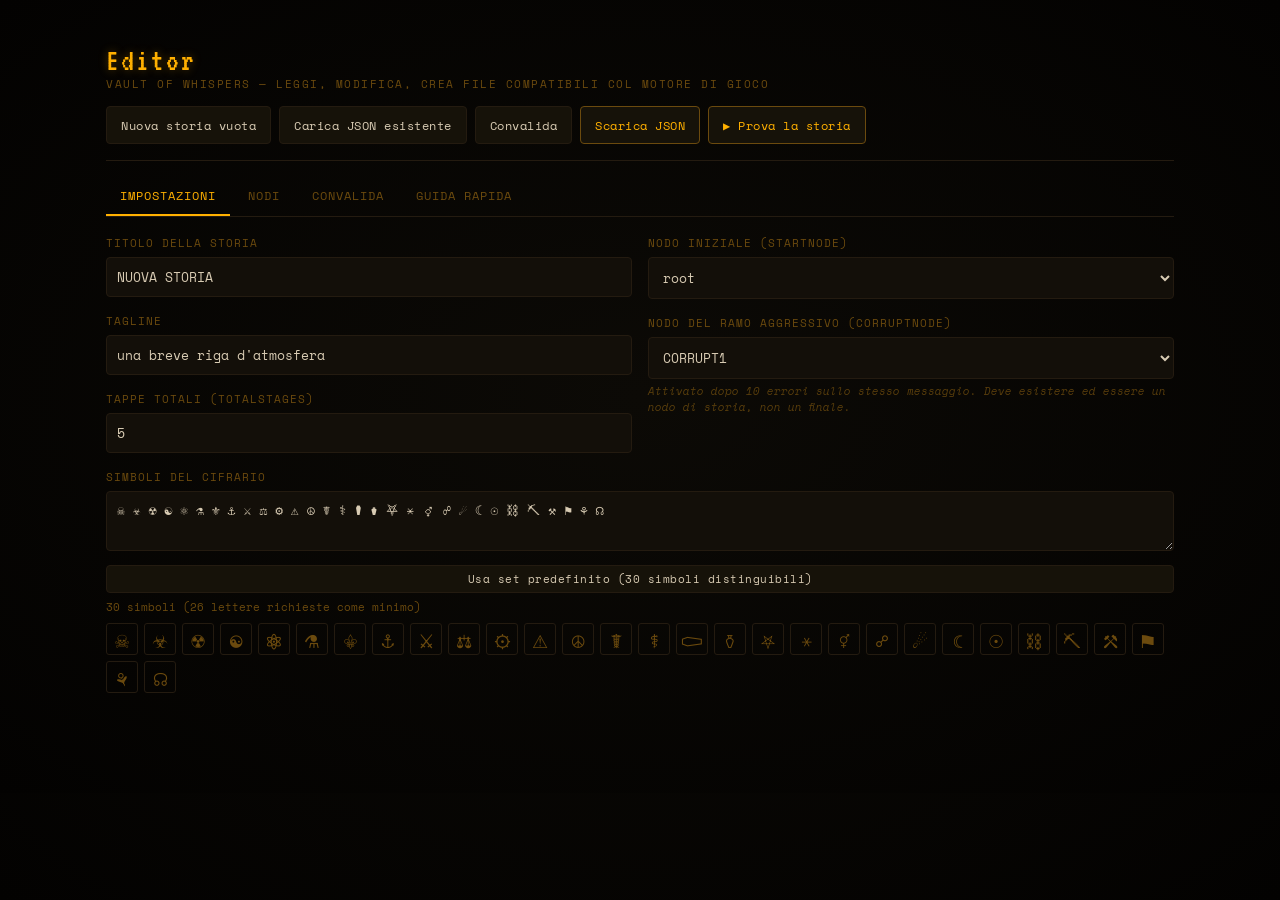
==== editor.html @ 22fe243e "Add files via upload" ====
<!DOCTYPE html>
<html lang="it">
<head>
<meta charset="UTF-8">
<meta name="viewport" content="width=device-width, initial-scale=1.0, viewport-fit=cover">
<title>Vault of Whispers - Editor</title>
<link rel="preconnect" href="https://fonts.googleapis.com">
<link href="https://fonts.googleapis.com/css2?family=VT323&family=Space+Mono:wght@400;700&family=Noto+Sans+Symbols&display=swap" rel="stylesheet">
<link rel="stylesheet" href="css/style.css">
<link rel="stylesheet" href="css/editor.css">
</head>
<body class="editor-body">

<div class="editor-shell">

  <header class="editor-header">
    <div class="editor-title">Editor</div>
    <div class="editor-subtitle">Vault of Whispers — leggi, modifica, crea file compatibili col motore di gioco</div>
    <div class="editor-toolbar">
      <button id="btnNewStory" class="ed-btn">Nuova storia vuota</button>
      <button id="btnLoadStory" class="ed-btn">Carica JSON esistente</button>
      <input type="file" id="fileInput" accept=".json,application/json" style="display:none">
      <button id="btnValidate" class="ed-btn">Convalida</button>
      <button id="btnExport" class="ed-btn ed-btn-accent">Scarica JSON</button>
      <button id="btnPreview" class="ed-btn ed-btn-accent">▶ Prova la storia</button>
    </div>
  </header>

  <nav class="editor-tabs">
    <button class="ed-tab active" data-tab="settings">Impostazioni</button>
    <button class="ed-tab" data-tab="nodes">Nodi</button>
    <button class="ed-tab" data-tab="validation">Convalida</button>
    <button class="ed-tab" data-tab="guide">Guida rapida</button>
  </nav>

  <section id="tab-settings" class="editor-panel">
    <div class="ed-settings-grid">
      <div>
        <div class="ed-field">
          <label class="ed-label">Titolo della storia</label>
          <input type="text" id="fTitle" class="ed-input" placeholder="es. L'INQUILINO">
        </div>
        <div class="ed-field">
          <label class="ed-label">Tagline</label>
          <input type="text" id="fTagline" class="ed-input" placeholder="riga d'atmosfera sotto il titolo">
        </div>
        <div class="ed-row">
          <div class="ed-field">
            <label class="ed-label">Tappe totali (totalStages)</label>
            <input type="number" id="fStages" class="ed-input" min="1" value="5">
          </div>
        </div>
      </div>
      <div>
        <div class="ed-field">
          <label class="ed-label">Nodo iniziale (startNode)</label>
          <select id="fStartNode" class="ed-select"></select>
        </div>
        <div class="ed-field">
          <label class="ed-label">Nodo del ramo aggressivo (corruptNode)</label>
          <select id="fCorruptNode" class="ed-select"></select>
          <div class="ed-hint">Attivato dopo 10 errori sullo stesso messaggio. Deve esistere ed essere un nodo di storia, non un finale.</div>
        </div>
      </div>
    </div>

    <div class="ed-field">
      <label class="ed-label">Simboli del cifrario</label>
      <textarea id="fSymbols" class="ed-textarea" rows="2" placeholder="incolla o scrivi i simboli separati da spazio o virgola"></textarea>
      <div class="ed-row" style="margin-top:8px;">
        <button id="btnDefaultSymbols" class="ed-btn ed-btn-small">Usa set predefinito (30 simboli distinguibili)</button>
      </div>
      <div class="symbols-count" id="symbolsCount"></div>
      <div class="symbols-preview" id="symbolsPreview"></div>
    </div>
  </section>

  <section id="tab-nodes" class="editor-panel" style="display:none">
    <div class="nodes-layout">
      <div class="node-list" id="nodeList"></div>
      <div class="node-editor" id="nodeEditor">
        <div class="node-editor-empty">Seleziona un nodo dalla lista, oppure creane uno nuovo.</div>
      </div>
    </div>
  </section>

  <section id="tab-validation" class="editor-panel" style="display:none">
    <ul class="validation-list" id="validationOutput"></ul>
  </section>

  <section id="tab-guide" class="editor-panel guide-text" style="display:none">
    <h3>Struttura di un nodo di storia</h3>
    <p>Un nodo di storia ha <code>variants</code> (3 frasi equivalenti, in MAIUSCOLO, che il motore sceglie a caso) e <code>choices</code> (3 risposte, ognuna con un'etichetta, il nodo successivo e un valore <code>delta</code> che sposta la "stabilità" verso il calmo o l'ostile).</p>
    <h3>Struttura di un nodo finale</h3>
    <p>Un nodo finale ha <code>title</code> e <code>text</code>, mostrati in chiaro (mai cifrati) quando la partita finisce lì.</p>
    <h3>Il cifrario</h3>
    <p>Il motore cifra le 26 lettere A-Z (le lettere accentate passano in chiaro). Serve almeno un simbolo per lettera: usa il pulsante "set predefinito" se non hai preferenze particolari.</p>
    <h3>Il ramo aggressivo</h3>
    <p>Se il giocatore sbaglia 10 volte lo stesso messaggio, viene reindirizzato al nodo <code>corruptNode</code>, di solito con toni più ostili, che porta a 2-3 finali esclusivi di quel ramo.</p>
    <h3>Convalida</h3>
    <p>Usa il pulsante "Convalida" per controllare riferimenti rotti, nodi irraggiungibili e altri problemi comuni prima di esportare.</p>
    <p>Per una guida completa con esempi, vedi il file <code>GUIDA-CREAZIONE-STORIE.md</code> incluso nel progetto.</p>
  </section>

</div>

<div class="preview-modal" id="previewModal" style="display:none">
  <div class="preview-box">
    <div class="preview-topbar">
      <div id="previewNodeLabel">nodo corrente: —</div>
      <button id="btnClosePreview" class="ed-btn">Chiudi anteprima</button>
    </div>

    <div class="terminal" id="pvTerminal">
      <div class="vignette"></div>
      <div class="flash-overlay" id="pvFlashOverlay"></div>

      <div class="stats-corner">
        <div class="stat-line" id="pvMistakeCounter">TOTALI: 0/50</div>
        <div class="stat-line" id="pvMessageMistakeCounter">MESSAGGIO: 0/10</div>
      </div>

      <div class="status-row">
        <span class="status-label" id="pvStatusLabel">ANTEPRIMA</span>
        <div class="stability-track"><div class="stability-fill" id="pvStabilityFill"></div></div>
        <span class="session-id">ANTEPRIMA</span>
      </div>

      <div class="progress-trail" id="pvProgressTrail"></div>

      <div class="message-box">
        <div class="message-text" id="pvMessageText"></div>
      </div>

      <div id="pvDecodeArea"></div>
      <div id="pvChoiceArea"></div>

      <div class="hint" id="pvHint">Anteprima dal vivo: gioca la storia.</div>
    </div>
  </div>
</div>

<script src="js/editor.js"></script>
</body>
</html>
---- css/style.css ----
:root{
  --bg: #060504;
  --amber: #ffb000;
  --amber-dim: #6b4a0e;
  --amber-glow: rgba(255,176,0,0.35);
  --bone: #d8cbb3;
  --danger: #ff2b12;
  --panel: #100d08;
  --line: #241b10;
  --tier1: #7a6a18;
  --tier2: #8a4a12;
  --tier3: #6b1414;
}

*{ box-sizing:border-box; -webkit-tap-highlight-color:transparent; }

html,body{
  height:100%;
  margin:0;
  background:var(--bg);
  font-family:'Space Mono', monospace;
  color:var(--bone);
  overflow-x:hidden;
}

body{
  display:flex;
  align-items:center;
  justify-content:center;
  min-height:100vh;
  padding:24px;
  padding-top:calc(24px + env(safe-area-inset-top));
  padding-bottom:calc(24px + env(safe-area-inset-bottom));
  padding-left:calc(24px + env(safe-area-inset-left));
  padding-right:calc(24px + env(safe-area-inset-right));
  background:radial-gradient(ellipse at center, #0c0a06 0%, #030201 100%);
  touch-action:manipulation;
}

button{ -webkit-tap-highlight-color:transparent; touch-action:manipulation; }

/* intro modal */
.intro-modal{
  position:fixed; inset:0;
  background:rgba(3,2,1,0.97);
  z-index:100;
  display:flex;
  align-items:center;
  justify-content:center;
  padding:20px;
  padding-top:calc(20px + env(safe-area-inset-top));
  padding-bottom:calc(20px + env(safe-area-inset-bottom));
}
.intro-box{
  max-width:540px;
  width:100%;
  max-height:90vh;
  display:flex;
  flex-direction:column;
  overflow:hidden;
  background:var(--panel);
  border:1px solid var(--line);
  border-radius:6px;
  padding:26px 24px;
  box-shadow:0 0 70px rgba(255,60,20,0.08);
}
.intro-fixed-top{ flex:0 0 auto; }
.intro-fixed-bottom{ flex:0 0 auto; padding-top:14px; }

.no-scrollbar{
  scrollbar-width:none;
  -ms-overflow-style:none;
}
.no-scrollbar::-webkit-scrollbar{ display:none; }

.intro-scroll{
  flex:1 1 auto;
  min-height:70px;
  overflow-y:auto;
  margin:6px 0;
  padding:10px 0;
  -webkit-mask-image:linear-gradient(to bottom, transparent 0, black 18px, black calc(100% - 18px), transparent 100%);
  mask-image:linear-gradient(to bottom, transparent 0, black 18px, black calc(100% - 18px), transparent 100%);
}

.intro-btn-row{
  display:flex;
  gap:10px;
}
.intro-btn-row .intro-start-btn{ flex:2; }
.intro-btn-row .intro-cancel-btn{ flex:1; }
.intro-title{
  font-family:'VT323', monospace;
  font-size:clamp(22px, 6vw, 27px);
  letter-spacing:3px;
  text-transform:uppercase;
  color:var(--amber);
  text-shadow:0 0 10px var(--amber-glow);
  margin-bottom:4px;
}
.intro-story-name{
  font-size:11px;
  letter-spacing:2px;
  text-transform:uppercase;
  color:var(--amber-dim);
  margin-bottom:10px;
}

.intro-details{ margin-bottom:6px; }
.intro-details summary{
  list-style:none;
  cursor:pointer;
  font-size:11px;
  letter-spacing:1.5px;
  text-transform:uppercase;
  color:var(--amber-dim);
  padding:4px 0;
  user-select:none;
}
.intro-details summary::-webkit-details-marker{ display:none; }
.intro-details summary::before{
  content:'▸ ';
  display:inline-block;
  transition:transform 0.15s ease;
}
.intro-details[open] summary::before{ transform:rotate(90deg); }
.intro-details summary:hover{ color:var(--bone); }

.intro-text{
  font-family:'Space Mono', monospace;
  font-size:13px;
  line-height:1.8;
  color:var(--bone);
  margin-top:10px;
  margin-bottom:6px;
}
.intro-text p{ margin:0 0 12px; }
.intro-text strong{ color:var(--amber); }
.intro-text .warn{ color:var(--danger); }
.intro-error{ color:var(--danger); font-size:12px; line-height:1.7; margin-top:10px; }

.intro-credits{
  margin-top:14px;
  padding-top:10px;
  border-top:1px dashed var(--line);
  font-size:9.5px;
  line-height:1.7;
  letter-spacing:0.5px;
  color:var(--amber-dim);
  opacity:0.7;
  text-align:center;
}

.story-menu{
  display:flex;
  flex-direction:column;
  gap:8px;
  margin-bottom:16px;
}
.story-menu-btn{
  text-align:left;
  background:#161209;
  border:1px solid var(--line);
  color:var(--bone);
  font-family:'Space Mono', monospace;
  font-size:13px;
  padding:12px 14px;
  cursor:pointer;
  border-radius:4px;
  transition:all 0.15s ease;
  min-height:46px;
  user-select:none;
}
.story-menu-btn .story-menu-title{
  display:block;
  color:var(--amber);
  font-weight:700;
  letter-spacing:0.5px;
}
.story-menu-btn .story-menu-tagline{
  display:block;
  color:var(--amber-dim);
  font-size:11px;
  font-style:italic;
  margin-top:3px;
}
.story-menu-btn:hover:not(:disabled){
  border-color:var(--amber);
  background:#1c1710;
}
.story-menu-btn:disabled{ opacity:0.4; cursor:default; }
.story-menu-btn.selected{ border-color:var(--danger); }
.story-menu-btn.story-menu-random .story-menu-title{ color:var(--bone); }
.story-menu-btn.story-menu-random{ border-style:dashed; }
.story-menu-btn.story-menu-load{ border-style:dashed; }

.ending-menu-label{
  position:relative;
  z-index:10;
  font-size:11px;
  letter-spacing:2px;
  text-transform:uppercase;
  color:var(--amber-dim);
  margin-bottom:10px;
}

.ending-fixed-top{ position:relative; z-index:10; }

.ending-scroll{
  position:relative;
  z-index:10;
  max-height:280px;
  overflow-y:auto;
  margin:4px 0;
  padding:8px 0;
  -webkit-mask-image:linear-gradient(to bottom, transparent 0, black 18px, black calc(100% - 18px), transparent 100%);
  mask-image:linear-gradient(to bottom, transparent 0, black 18px, black calc(100% - 18px), transparent 100%);
}
.intro-start-btn{
  background:transparent;
  border:1px solid var(--amber-dim);
  color:var(--amber);
  font-family:'Space Mono', monospace;
  font-size:13px;
  letter-spacing:3px;
  text-transform:uppercase;
  padding:14px 22px;
  cursor:pointer;
  border-radius:3px;
  width:100%;
  min-height:48px;
}
.intro-start-btn:disabled{ opacity:0.4; cursor:default; }
.intro-start-btn:not(:disabled):hover{ border-color:var(--danger); color:var(--danger); box-shadow:0 0 12px rgba(255,40,20,0.3); }

.intro-cancel-btn{
  background:transparent;
  border:1px solid var(--line);
  color:var(--amber-dim);
  font-family:'Space Mono', monospace;
  font-size:13px;
  letter-spacing:2px;
  text-transform:uppercase;
  padding:14px 12px;
  cursor:pointer;
  border-radius:3px;
  width:100%;
  min-height:48px;
}
.intro-cancel-btn:disabled{ opacity:0.3; cursor:default; }
.intro-cancel-btn:not(:disabled):hover{ border-color:var(--amber-dim); color:var(--bone); }

.crt-wrap{
  position:relative;
  width:100%;
  max-width:820px;
}

.terminal{
  position:relative;
  background:var(--panel);
  border:1px solid var(--line);
  border-radius:6px;
  padding:28px 30px 32px;
  box-shadow:
    0 0 0 1px rgba(255,176,0,0.04),
    0 0 70px rgba(255,60,20,0.05),
    inset 0 0 140px rgba(0,0,0,0.75);
  overflow:hidden;
  transition:border-color 0.5s ease;
}

.terminal::before{
  content:"";
  position:absolute; inset:0;
  pointer-events:none;
  background:repeating-linear-gradient(
    to bottom,
    rgba(255,255,255,0.025) 0px,
    rgba(255,255,255,0.025) 1px,
    transparent 2px,
    transparent 3px
  );
  mix-blend-mode:overlay;
  animation:flicker 6s infinite;
  z-index:5;
}

.terminal::after{
  content:"";
  position:absolute; inset:-10%;
  pointer-events:none;
  background-image:url("data:image/svg+xml;utf8,<svg xmlns='http://www.w3.org/2000/svg'><filter id='n'><feTurbulence type='fractalNoise' baseFrequency='0.85' numOctaves='2' stitchTiles='stitch'/></filter><rect width='100%25' height='100%25' filter='url(%23n)'/></svg>");
  opacity:0.045;
  mix-blend-mode:overlay;
  animation:grain 0.4s steps(2) infinite;
  z-index:6;
}

@keyframes grain{
  0%{ transform:translate(0,0); }
  50%{ transform:translate(-1.5%,1%); }
  100%{ transform:translate(1%,-1.5%); }
}

.vignette{
  position:absolute; inset:0;
  pointer-events:none;
  background:radial-gradient(ellipse at center, transparent 35%, rgba(0,0,0,0.55) 100%);
  animation:breathe 7s ease-in-out infinite;
  z-index:4;
}
@keyframes breathe{
  0%,100%{ opacity:0.7; }
  50%{ opacity:1; }
}

.flash-overlay{
  position:absolute; inset:0;
  pointer-events:none;
  background:rgba(255,20,10,0);
  z-index:9;
}
.flash-overlay.hit{ animation:flashHit 0.28s ease-out; }
@keyframes flashHit{
  0%{ background:rgba(255,20,10,0.28); }
  100%{ background:rgba(255,20,10,0); }
}

@keyframes flicker{
  0%,97%,100%{ opacity:1; }
  98%{ opacity:0.8; }
  99%{ opacity:0.92; }
}

.terminal.unstable{ animation:jitter 2.2s infinite; }
.terminal.critical{ animation:jitter-hard 0.8s infinite; }
.terminal.critical .vignette{
  background:radial-gradient(ellipse at center, transparent 25%, rgba(60,0,0,0.6) 100%);
  animation:breathe-hard 2.4s ease-in-out infinite;
}
@keyframes breathe-hard{
  0%,100%{ opacity:0.75; }
  50%{ opacity:1; }
}

@keyframes jitter{
  0%,100%{ transform:translate(0,0); }
  50%{ transform:translate(0.6px,-0.6px); }
}
@keyframes jitter-hard{
  0%,100%{ transform:translate(0,0) skewX(0deg); }
  20%{ transform:translate(-1.2px,0.6px) skewX(0.25deg); }
  40%{ transform:translate(1.2px,-0.6px) skewX(-0.25deg); }
  60%{ transform:translate(-0.6px,0.6px); }
  80%{ transform:translate(0.6px,-1.2px); }
}

.terminal.aggressive{ animation:jitter-hard 0.6s infinite; border-color:#4a0e0e; }
.terminal.aggressive .message-text{
  color:#ff3010;
  text-shadow:0 0 14px rgba(255,30,10,0.55);
}
.terminal.aggressive .vignette{
  background:radial-gradient(ellipse at center, transparent 20%, rgba(70,0,0,0.7) 100%);
  animation:breathe-hard 1.6s ease-in-out infinite;
}
.terminal.aggressive .cursor-blink{ color:#ff3010; }

.terminal.tier1{ border-color:#5a4d15; }
.terminal.tier2{ border-color:#5a2f0d; }
.terminal.tier3{ border-color:#4a0e0e; }

.terminal.gameover .vignette{
  background:radial-gradient(ellipse at center, transparent 15%, rgba(30,0,0,0.9) 100%);
  animation:none;
  opacity:1;
}

.status-row{
  position:relative;
  z-index:10;
  display:flex;
  justify-content:space-between;
  align-items:center;
  font-size:11px;
  letter-spacing:2px;
  text-transform:uppercase;
  color:var(--amber-dim);
  margin-bottom:12px;
  gap:14px;
  flex-wrap:wrap;
  padding-right:120px;
}

.status-label{ white-space:nowrap; overflow:hidden; text-overflow:ellipsis; }

.stability-track{
  flex:1;
  min-width:60px;
  height:6px;
  background:#1a1409;
  border:1px solid var(--line);
  position:relative;
  overflow:hidden;
}
.stability-fill{
  height:100%;
  background:var(--amber);
  transition:width 0.6s ease, background 0.6s ease;
}
.stability-fill.mid{ background:#ff7a1f; }
.stability-fill.low{ background:var(--danger); }

.session-id{ color:var(--amber-dim); white-space:nowrap; }

.stats-corner{
  position:absolute;
  top:14px;
  right:16px;
  z-index:11;
  text-align:right;
  font-size:9.5px;
  letter-spacing:1px;
  text-transform:uppercase;
  line-height:1.8;
}
.stat-line{
  color:var(--amber-dim);
  transition:color 0.4s ease;
  white-space:nowrap;
}
.stat-line.tier1{ color:var(--tier1); text-shadow:0 0 6px rgba(122,106,24,0.5); animation:pulse-slow 2.2s infinite; }
.stat-line.tier2{ color:var(--tier2); text-shadow:0 0 8px rgba(138,74,18,0.55); animation:pulse-med 1.4s infinite; }
.stat-line.tier3{ color:var(--tier3); text-shadow:0 0 10px rgba(107,20,20,0.6); animation:pulse-fast 0.8s infinite; }
@keyframes pulse-slow{ 0%,100%{ opacity:1; } 50%{ opacity:0.55; } }
@keyframes pulse-med{ 0%,100%{ opacity:1; } 50%{ opacity:0.45; } }
@keyframes pulse-fast{ 0%,100%{ opacity:1; } 50%{ opacity:0.3; } }

.progress-trail{
  position:relative;
  z-index:10;
  font-size:10px;
  letter-spacing:2px;
  color:var(--amber-dim);
  margin-bottom:14px;
  text-transform:uppercase;
}

.message-box{
  position:relative;
  z-index:10;
  min-height:120px;
  display:flex;
  align-items:center;
  padding:10px 0 26px;
}

.message-text{
  font-family:'VT323', monospace;
  font-size:clamp(22px, 5.5vw, 34px);
  line-height:1.35;
  letter-spacing:1px;
  color:var(--amber);
  text-shadow:0 0 8px var(--amber-glow);
  word-spacing:4px;
}

.critical .message-text{ color:#ff5a30; text-shadow:0 0 12px rgba(255,40,10,0.5); }

.glyph{
  color:var(--amber-dim);
  text-shadow:none;
  transition:color 0.15s ease, text-shadow 0.15s ease;
  font-family:'Noto Sans Symbols', 'Space Mono', sans-serif;
  font-variant-emoji:text;
}
.glyph.symbol-highlight{
  color:var(--amber);
  text-shadow:0 0 10px var(--amber-glow);
  text-decoration:underline;
  text-decoration-color:var(--amber-dim);
  text-underline-offset:4px;
}
.letter-solved{ color:var(--amber); text-shadow:0 0 8px var(--amber-glow); }

span.scrambling{ color:var(--danger) !important; text-shadow:0 0 6px rgba(255,40,20,0.5); }

.message-text.rewriting{ animation:rewriteShake 0.12s infinite; }
@keyframes rewriteShake{
  0%,100%{ transform:translate(0,0); }
  50%{ transform:translate(1px,-1px); }
}

.cursor-blink{
  color:var(--amber);
  animation:blink 1s steps(1) infinite;
}
.critical .cursor-blink{ color:var(--danger); }
@keyframes blink{
  0%,49%{ opacity:1; }
  50%,100%{ opacity:0; }
}

.decode-panel{
  position:relative;
  z-index:10;
  border-top:1px dashed var(--line);
  padding-top:18px;
  text-align:center;
}

.decode-label{
  font-size:11px;
  letter-spacing:2px;
  text-transform:uppercase;
  color:var(--amber-dim);
  margin-bottom:10px;
}

.rewrite-notice{
  font-family:'VT323', monospace;
  font-size:18px;
  letter-spacing:2px;
  color:var(--danger);
  text-transform:uppercase;
  animation:rewriteFlicker 0.3s infinite;
  padding:6px 0 4px;
}
@keyframes rewriteFlicker{
  0%,100%{ opacity:1; transform:translateX(0); }
  50%{ opacity:0.5; transform:translateX(1px); }
}

.chip-row{
  display:flex;
  flex-wrap:wrap;
  justify-content:center;
  gap:10px;
  margin-bottom:16px;
}

.chip{
  font-family:'Noto Sans Symbols', 'Space Mono', sans-serif;
  font-size:20px;
  font-variant-emoji:text;
  background:transparent;
  border:1px solid var(--line);
  color:var(--amber-dim);
  width:44px;
  height:44px;
  display:flex;
  align-items:center;
  justify-content:center;
  cursor:pointer;
  border-radius:3px;
  transition:all 0.15s ease;
  user-select:none;
}
.chip:hover{ border-color:var(--amber-dim); color:var(--bone); }
.chip.active{
  border-color:var(--amber);
  color:var(--amber);
  box-shadow:0 0 10px var(--amber-glow);
}
.chip.wrong{ animation:shake 0.3s; border-color:var(--danger); }
@keyframes shake{
  0%,100%{ transform:translateX(0); }
  25%{ transform:translateX(-3px); }
  75%{ transform:translateX(3px); }
}

.letter-row{
  display:flex;
  flex-wrap:wrap;
  justify-content:center;
  gap:7px;
  padding-top:4px;
}
.letter-btn{
  font-family:'Space Mono', monospace;
  font-size:13px;
  font-weight:700;
  background:#1a1409;
  border:1px solid var(--line);
  color:var(--bone);
  width:38px;
  height:38px;
  cursor:pointer;
  border-radius:3px;
  user-select:none;
}
.letter-btn:hover{ background:#241b10; }
.letter-btn:disabled{ opacity:0.2; cursor:default; }

.choices{
  position:relative;
  z-index:10;
  display:flex;
  flex-direction:column;
  gap:10px;
  animation:fadein 0.9s ease;
}
@keyframes fadein{
  from{ opacity:0; transform:translateY(6px); }
  to{ opacity:1; transform:translateY(0); }
}

.choice-btn{
  text-align:left;
  background:#130f09;
  border:1px solid var(--line);
  color:var(--bone);
  font-family:'Space Mono', monospace;
  font-size:14px;
  padding:14px 16px;
  cursor:pointer;
  border-radius:4px;
  transition:all 0.15s ease;
  min-height:48px;
  user-select:none;
}
.choice-btn:hover{
  border-color:var(--danger);
  background:#1c1108;
  color:var(--bone);
}
.choice-btn .tag{ color:var(--amber-dim); margin-right:8px; }

.ending-title{
  position:relative;
  z-index:10;
  font-family:'VT323', monospace;
  font-size:22px;
  letter-spacing:3px;
  text-transform:uppercase;
  color:var(--danger);
  margin-bottom:10px;
  text-shadow:0 0 10px rgba(255,40,20,0.4);
}
.ending-title.gameover-title{
  color:var(--tier3);
  text-shadow:0 0 16px rgba(107,20,20,0.7);
}
.ending-text{
  position:relative;
  z-index:10;
  font-family:'Space Mono', monospace;
  font-size:14px;
  line-height:1.75;
  color:var(--bone);
  margin-bottom:16px;
}
.ending-stat{
  position:relative;
  z-index:10;
  font-size:12px;
  color:var(--amber-dim);
  margin-bottom:20px;
  letter-spacing:0.5px;
  font-style:italic;
}
.restart-btn{
  position:relative;
  z-index:10;
  background:transparent;
  border:1px solid var(--amber-dim);
  color:var(--amber);
  font-family:'Space Mono', monospace;
  font-size:12px;
  letter-spacing:2px;
  text-transform:uppercase;
  padding:12px 18px;
  cursor:pointer;
  border-radius:3px;
  min-height:46px;
}
.restart-btn:hover{ border-color:var(--danger); color:var(--danger); box-shadow:0 0 10px rgba(255,40,20,0.3); }

.hint{
  position:relative;
  z-index:10;
  font-size:11px;
  color:var(--amber-dim);
  margin-top:16px;
  letter-spacing:0.5px;
  font-style:italic;
  text-align:center;
}

@media (max-width:600px){
  .terminal{ padding:20px 16px 24px; }
  .status-row{ padding-right:0; }
  .stats-corner{ position:relative; top:auto; right:auto; text-align:left; margin-bottom:10px; }

  .intro-box{ padding:20px 16px; max-height:94vh; }
  .intro-scroll{ min-height:180px; }
  .story-menu-btn{ padding:10px 12px; }
  .intro-credits{ font-size:9px; }
}

@media (max-width:360px){
  .chip{ width:40px; height:40px; font-size:20px; }
  .letter-btn{ width:34px; height:34px; font-size:12px; }
}

/* Viewport basso (es. smartphone in orizzontale): comprime le parti fisse
   per lasciare piu' spazio possibile alla lista delle storie, che e' la
   parte con cui si interagisce davvero. */
@media (max-height:640px){
  .intro-title{ font-size:20px; margin-bottom:2px; }
  .intro-story-name{ margin-bottom:6px; }
  .intro-details{ margin-bottom:2px; }
  .intro-text{ margin-top:6px; }
  .intro-text p{ margin:0 0 8px; }
  .intro-scroll{ min-height:110px; }
  .intro-credits{ display:none; }
}
---- css/editor.css ----
/* Stili specifici dell'editor. Riusa le variabili colore/font definite in style.css. */

html, body.editor-body{
  height:auto;
  min-height:100%;
  display:block;
  overflow-x:hidden;
  background:radial-gradient(ellipse at center, #0c0a06 0%, #030201 100%);
}

.editor-shell{
  max-width:1100px;
  margin:0 auto;
  padding:20px 16px 60px;
}

.editor-header{
  border-bottom:1px solid var(--line);
  padding-bottom:16px;
  margin-bottom:16px;
}
.editor-title{
  font-family:'VT323', monospace;
  font-size:32px;
  letter-spacing:2px;
  color:var(--amber);
  text-shadow:0 0 10px var(--amber-glow);
}
.editor-subtitle{
  font-size:11px;
  letter-spacing:1.5px;
  text-transform:uppercase;
  color:var(--amber-dim);
  margin-bottom:14px;
}

.editor-toolbar{
  display:flex;
  flex-wrap:wrap;
  gap:8px;
}

.ed-btn{
  background:#161209;
  border:1px solid var(--line);
  color:var(--bone);
  font-family:'Space Mono', monospace;
  font-size:12px;
  letter-spacing:0.5px;
  padding:9px 14px;
  border-radius:4px;
  cursor:pointer;
  min-height:38px;
}
.ed-btn:hover{ border-color:var(--amber-dim); background:#1c1710; }
.ed-btn:disabled{ opacity:0.35; cursor:default; }
.ed-btn-accent{ border-color:var(--amber-dim); color:var(--amber); }
.ed-btn-accent:hover{ border-color:var(--amber); box-shadow:0 0 10px var(--amber-glow); }
.ed-btn-danger{ color:var(--danger); border-color:#4a1410; }
.ed-btn-danger:hover{ border-color:var(--danger); box-shadow:0 0 10px rgba(255,40,20,0.25); }
.ed-btn-block{ width:100%; margin-top:10px; }
.ed-btn-small{ padding:5px 9px; font-size:11px; min-height:auto; }

.editor-tabs{
  display:flex;
  gap:4px;
  border-bottom:1px solid var(--line);
  margin-bottom:18px;
  flex-wrap:wrap;
}
.ed-tab{
  background:transparent;
  border:none;
  border-bottom:2px solid transparent;
  color:var(--amber-dim);
  font-family:'Space Mono', monospace;
  font-size:12px;
  letter-spacing:1px;
  text-transform:uppercase;
  padding:10px 14px;
  cursor:pointer;
}
.ed-tab:hover{ color:var(--bone); }
.ed-tab.active{ color:var(--amber); border-bottom-color:var(--amber); }

.editor-panel{ animation:ed-fadein 0.2s ease; }
@keyframes ed-fadein{ from{ opacity:0; } to{ opacity:1; } }

.ed-field{ margin-bottom:16px; }
.ed-label{
  display:block;
  font-size:11px;
  letter-spacing:1px;
  text-transform:uppercase;
  color:var(--amber-dim);
  margin-bottom:6px;
}
.ed-hint{
  font-size:11px;
  color:var(--amber-dim);
  opacity:0.8;
  margin-top:4px;
  font-style:italic;
}
.ed-input, .ed-textarea, .ed-select{
  width:100%;
  background:#130f09;
  border:1px solid var(--line);
  color:var(--bone);
  font-family:'Space Mono', monospace;
  font-size:13px;
  padding:9px 10px;
  border-radius:4px;
}
.ed-textarea{ resize:vertical; min-height:60px; line-height:1.5; }
.ed-input:focus, .ed-textarea:focus, .ed-select:focus{ outline:none; border-color:var(--amber-dim); }

.ed-row{ display:flex; gap:10px; flex-wrap:wrap; }
.ed-row > *{ flex:1; min-width:140px; }

.ed-settings-grid{
  display:grid;
  grid-template-columns:1fr 1fr;
  gap:16px;
}
@media (max-width:700px){ .ed-settings-grid{ grid-template-columns:1fr; } }

.symbols-preview{
  display:flex;
  flex-wrap:wrap;
  gap:6px;
  margin-top:8px;
}
.symbols-preview span{
  font-family:'Noto Sans Symbols', sans-serif;
  font-size:18px;
  color:var(--amber-dim);
  border:1px solid var(--line);
  border-radius:3px;
  width:32px;
  height:32px;
  display:flex;
  align-items:center;
  justify-content:center;
}
.symbols-count{ font-size:11px; color:var(--amber-dim); margin-top:6px; }
.symbols-count.warn{ color:var(--danger); }

.nodes-layout{
  display:grid;
  grid-template-columns:260px 1fr;
  gap:18px;
  align-items:start;
}
@media (max-width:800px){ .nodes-layout{ grid-template-columns:1fr; } }

.node-list{
  border:1px solid var(--line);
  border-radius:6px;
  padding:12px;
  background:var(--panel);
  max-height:70vh;
  overflow-y:auto;
}
.node-group-label{
  font-size:10px;
  letter-spacing:1.5px;
  text-transform:uppercase;
  color:var(--amber-dim);
  margin:12px 0 6px;
}
.node-group-label:first-child{ margin-top:0; }
.node-list-item{
  display:flex;
  align-items:center;
  justify-content:space-between;
  gap:8px;
  width:100%;
  text-align:left;
  background:transparent;
  border:1px solid transparent;
  color:var(--bone);
  font-family:'Space Mono', monospace;
  font-size:12.5px;
  padding:7px 8px;
  border-radius:4px;
  cursor:pointer;
  margin-bottom:2px;
}
.node-list-item:hover{ background:#1a140b; }
.node-list-item.active{ border-color:var(--amber-dim); background:#1c1710; color:var(--amber); }
.node-list-item.unreachable{ color:var(--danger); }
.node-badge{
  font-size:9px;
  letter-spacing:0.5px;
  text-transform:uppercase;
  border:1px solid var(--line);
  border-radius:3px;
  padding:1px 5px;
  color:var(--amber-dim);
}
.node-badge.badge-danger{ color:var(--danger); border-color:#4a1410; }

.node-editor{
  border:1px solid var(--line);
  border-radius:6px;
  padding:18px;
  background:var(--panel);
  min-height:200px;
}
.node-editor-empty{
  color:var(--amber-dim);
  font-style:italic;
  font-size:13px;
  text-align:center;
  padding:40px 10px;
}

.node-editor-head{
  display:flex;
  justify-content:space-between;
  align-items:center;
  flex-wrap:wrap;
  gap:8px;
  margin-bottom:16px;
  padding-bottom:12px;
  border-bottom:1px dashed var(--line);
}
.node-editor-id{
  font-family:'VT323', monospace;
  font-size:22px;
  color:var(--amber);
}

.variant-row, .choice-row{
  border:1px solid var(--line);
  border-radius:4px;
  padding:10px;
  margin-bottom:8px;
  position:relative;
}
.choice-row{ display:flex; gap:8px; align-items:flex-start; flex-wrap:wrap; }
.choice-row .choice-label{ flex:2; min-width:160px; }
.choice-row .choice-next{ flex:1; min-width:120px; }
.choice-row .choice-delta{ width:70px; }

.row-remove-btn{
  background:transparent;
  border:1px solid var(--line);
  color:var(--danger);
  font-size:11px;
  padding:4px 8px;
  border-radius:3px;
  cursor:pointer;
  flex-shrink:0;
}
.row-remove-btn:hover{ border-color:var(--danger); }

.ed-checkbox-row{ display:flex; align-items:center; gap:8px; margin-bottom:14px; }
.ed-checkbox-row label{ font-size:12.5px; color:var(--bone); }

.validation-list{ list-style:none; padding:0; margin:0; }
.validation-item{
  padding:10px 12px;
  border-radius:4px;
  margin-bottom:8px;
  font-size:13px;
  line-height:1.5;
  border-left:3px solid var(--line);
  background:#130f09;
}
.validation-item.err{ border-left-color:var(--danger); color:#ffb3a8; }
.validation-item.warn{ border-left-color:#9a7a1f; color:#e8d9a8; }
.validation-item.ok{ border-left-color:#3a7a3a; color:#b8e0b8; }

.guide-text{ font-size:13px; line-height:1.75; color:var(--bone); }
.guide-text h3{ color:var(--amber); font-family:'VT323', monospace; font-size:20px; letter-spacing:1px; margin:20px 0 8px; }
.guide-text code{ background:#1a1409; padding:1px 5px; border-radius:3px; color:var(--amber); }

.preview-modal{
  position:fixed; inset:0;
  background:rgba(3,2,1,0.95);
  z-index:200;
  display:flex;
  align-items:center;
  justify-content:center;
  padding:20px;
  padding-top:calc(20px + env(safe-area-inset-top));
  padding-bottom:calc(20px + env(safe-area-inset-bottom));
}
.preview-box{
  width:100%;
  max-width:820px;
  max-height:95vh;
  overflow-y:auto;
}
.preview-topbar{
  display:flex;
  justify-content:space-between;
  align-items:center;
  gap:10px;
  margin-bottom:10px;
  font-size:11px;
  color:var(--amber-dim);
  letter-spacing:1px;
  text-transform:uppercase;
}
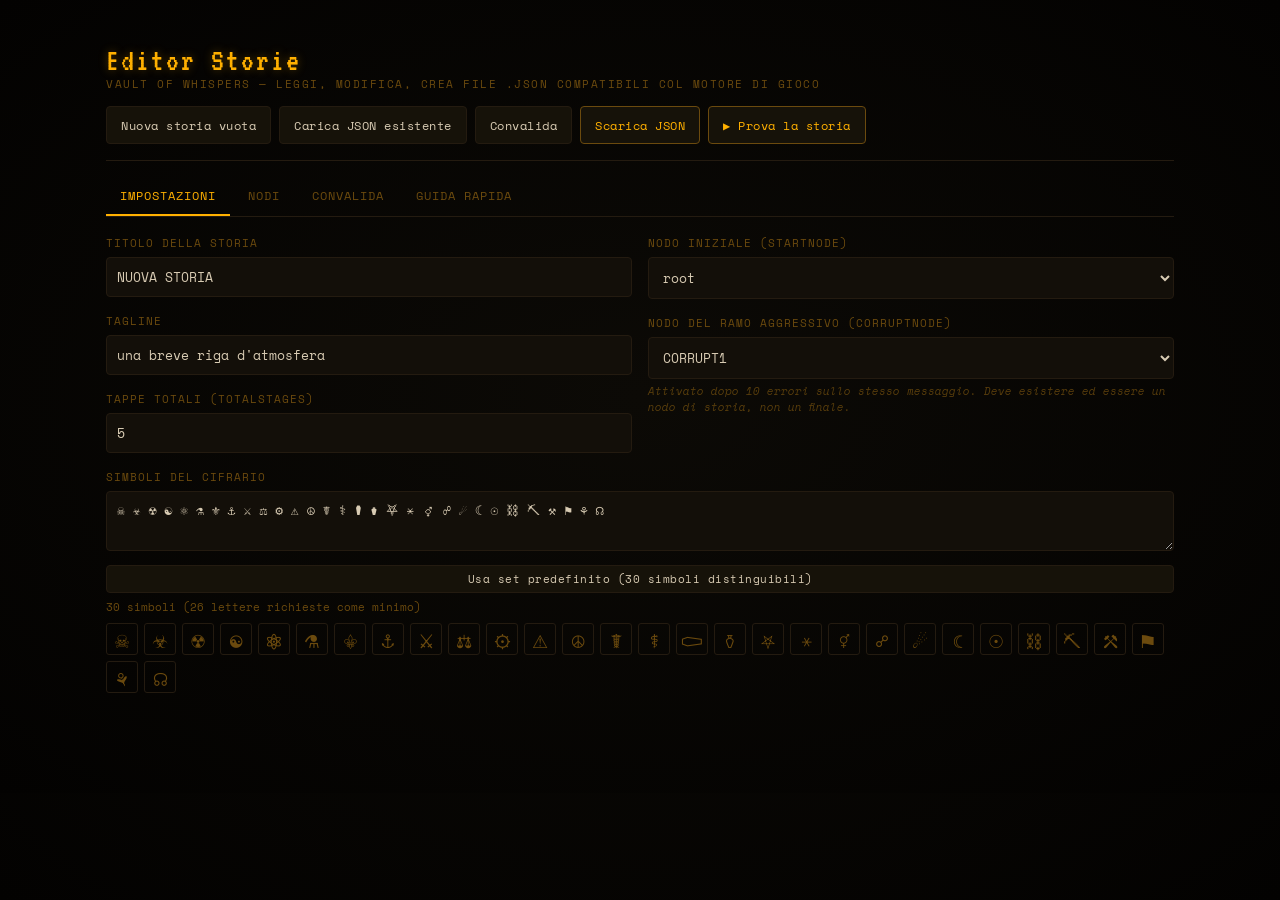
==== commit 24c8aa92: "Add files via upload" ====
--- a/editor.html
+++ b/editor.html
@@ -3,7 +3,7 @@
 <head>
 <meta charset="UTF-8">
 <meta name="viewport" content="width=device-width, initial-scale=1.0, viewport-fit=cover">
-<title>Vault of Whispers - Editor</title>
+<title>Editor Storie — Vault of Whispers</title>
 <link rel="preconnect" href="https://fonts.googleapis.com">
 <link href="https://fonts.googleapis.com/css2?family=VT323&family=Space+Mono:wght@400;700&family=Noto+Sans+Symbols&display=swap" rel="stylesheet">
 <link rel="stylesheet" href="css/style.css">
@@ -14,61 +14,61 @@
 <div class="editor-shell">
 
   <header class="editor-header">
-    <div class="editor-title">Editor</div>
-    <div class="editor-subtitle">Vault of Whispers — leggi, modifica, crea file compatibili col motore di gioco</div>
+    <div class="editor-title" data-i18n="editor.title">Editor Storie</div>
+    <div class="editor-subtitle" data-i18n="editor.subtitle">Vault of Whispers — leggi, modifica, crea file .json compatibili col motore di gioco</div>
     <div class="editor-toolbar">
-      <button id="btnNewStory" class="ed-btn">Nuova storia vuota</button>
-      <button id="btnLoadStory" class="ed-btn">Carica JSON esistente</button>
+      <button id="btnNewStory" class="ed-btn" data-i18n="editor.toolbar.newStory">Nuova storia vuota</button>
+      <button id="btnLoadStory" class="ed-btn" data-i18n="editor.toolbar.loadStory">Carica JSON esistente</button>
       <input type="file" id="fileInput" accept=".json,application/json" style="display:none">
-      <button id="btnValidate" class="ed-btn">Convalida</button>
-      <button id="btnExport" class="ed-btn ed-btn-accent">Scarica JSON</button>
-      <button id="btnPreview" class="ed-btn ed-btn-accent">▶ Prova la storia</button>
+      <button id="btnValidate" class="ed-btn" data-i18n="editor.toolbar.validate">Convalida</button>
+      <button id="btnExport" class="ed-btn ed-btn-accent" data-i18n="editor.toolbar.export">Scarica JSON</button>
+      <button id="btnPreview" class="ed-btn ed-btn-accent" data-i18n="editor.toolbar.preview">▶ Prova la storia</button>
     </div>
   </header>
 
   <nav class="editor-tabs">
-    <button class="ed-tab active" data-tab="settings">Impostazioni</button>
-    <button class="ed-tab" data-tab="nodes">Nodi</button>
-    <button class="ed-tab" data-tab="validation">Convalida</button>
-    <button class="ed-tab" data-tab="guide">Guida rapida</button>
+    <button class="ed-tab active" data-tab="settings" data-i18n="editor.tabs.settings">Impostazioni</button>
+    <button class="ed-tab" data-tab="nodes" data-i18n="editor.tabs.nodes">Nodi</button>
+    <button class="ed-tab" data-tab="validation" data-i18n="editor.tabs.validation">Convalida</button>
+    <button class="ed-tab" data-tab="guide" data-i18n="editor.tabs.guide">Guida rapida</button>
   </nav>
 
   <section id="tab-settings" class="editor-panel">
     <div class="ed-settings-grid">
       <div>
         <div class="ed-field">
-          <label class="ed-label">Titolo della storia</label>
-          <input type="text" id="fTitle" class="ed-input" placeholder="es. L'INQUILINO">
+          <label class="ed-label" data-i18n="editor.settings.titleLabel">Titolo della storia</label>
+          <input type="text" id="fTitle" class="ed-input" data-i18n-placeholder="editor.settings.titlePlaceholder" placeholder="es. L'INQUILINO">
         </div>
         <div class="ed-field">
-          <label class="ed-label">Tagline</label>
-          <input type="text" id="fTagline" class="ed-input" placeholder="riga d'atmosfera sotto il titolo">
+          <label class="ed-label" data-i18n="editor.settings.taglineLabel">Tagline</label>
+          <input type="text" id="fTagline" class="ed-input" data-i18n-placeholder="editor.settings.taglinePlaceholder" placeholder="riga d'atmosfera sotto il titolo">
         </div>
         <div class="ed-row">
           <div class="ed-field">
-            <label class="ed-label">Tappe totali (totalStages)</label>
+            <label class="ed-label" data-i18n="editor.settings.stagesLabel">Tappe totali (totalStages)</label>
             <input type="number" id="fStages" class="ed-input" min="1" value="5">
           </div>
         </div>
       </div>
       <div>
         <div class="ed-field">
-          <label class="ed-label">Nodo iniziale (startNode)</label>
+          <label class="ed-label" data-i18n="editor.settings.startNodeLabel">Nodo iniziale (startNode)</label>
           <select id="fStartNode" class="ed-select"></select>
         </div>
         <div class="ed-field">
-          <label class="ed-label">Nodo del ramo aggressivo (corruptNode)</label>
+          <label class="ed-label" data-i18n="editor.settings.corruptNodeLabel">Nodo del ramo aggressivo (corruptNode)</label>
           <select id="fCorruptNode" class="ed-select"></select>
-          <div class="ed-hint">Attivato dopo 10 errori sullo stesso messaggio. Deve esistere ed essere un nodo di storia, non un finale.</div>
+          <div class="ed-hint" data-i18n="editor.settings.corruptNodeHint">Attivato dopo 10 errori sullo stesso messaggio. Deve esistere ed essere un nodo di storia, non un finale.</div>
         </div>
       </div>
     </div>
 
     <div class="ed-field">
-      <label class="ed-label">Simboli del cifrario</label>
-      <textarea id="fSymbols" class="ed-textarea" rows="2" placeholder="incolla o scrivi i simboli separati da spazio o virgola"></textarea>
+      <label class="ed-label" data-i18n="editor.settings.symbolsLabel">Simboli del cifrario</label>
+      <textarea id="fSymbols" class="ed-textarea" rows="2" data-i18n-placeholder="editor.settings.symbolsPlaceholder" placeholder="incolla o scrivi i simboli separati da spazio o virgola"></textarea>
       <div class="ed-row" style="margin-top:8px;">
-        <button id="btnDefaultSymbols" class="ed-btn ed-btn-small">Usa set predefinito (30 simboli distinguibili)</button>
+        <button id="btnDefaultSymbols" class="ed-btn ed-btn-small" data-i18n="editor.settings.defaultSymbolsBtn">Usa set predefinito (30 simboli distinguibili)</button>
       </div>
       <div class="symbols-count" id="symbolsCount"></div>
       <div class="symbols-preview" id="symbolsPreview"></div>
@@ -79,7 +79,7 @@
     <div class="nodes-layout">
       <div class="node-list" id="nodeList"></div>
       <div class="node-editor" id="nodeEditor">
-        <div class="node-editor-empty">Seleziona un nodo dalla lista, oppure creane uno nuovo.</div>
+        <div class="node-editor-empty" data-i18n="editor.nodes.emptyState">Seleziona un nodo dalla lista, oppure creane uno nuovo.</div>
       </div>
     </div>
   </section>
@@ -89,17 +89,17 @@
   </section>
 
   <section id="tab-guide" class="editor-panel guide-text" style="display:none">
-    <h3>Struttura di un nodo di storia</h3>
-    <p>Un nodo di storia ha <code>variants</code> (3 frasi equivalenti, in MAIUSCOLO, che il motore sceglie a caso) e <code>choices</code> (3 risposte, ognuna con un'etichetta, il nodo successivo e un valore <code>delta</code> che sposta la "stabilità" verso il calmo o l'ostile).</p>
-    <h3>Struttura di un nodo finale</h3>
-    <p>Un nodo finale ha <code>title</code> e <code>text</code>, mostrati in chiaro (mai cifrati) quando la partita finisce lì.</p>
-    <h3>Il cifrario</h3>
-    <p>Il motore cifra le 26 lettere A-Z (le lettere accentate passano in chiaro). Serve almeno un simbolo per lettera: usa il pulsante "set predefinito" se non hai preferenze particolari.</p>
-    <h3>Il ramo aggressivo</h3>
-    <p>Se il giocatore sbaglia 10 volte lo stesso messaggio, viene reindirizzato al nodo <code>corruptNode</code>, di solito con toni più ostili, che porta a 2-3 finali esclusivi di quel ramo.</p>
-    <h3>Convalida</h3>
-    <p>Usa il pulsante "Convalida" per controllare riferimenti rotti, nodi irraggiungibili e altri problemi comuni prima di esportare.</p>
-    <p>Per una guida completa con esempi, vedi il file <code>GUIDA-CREAZIONE-STORIE.md</code> incluso nel progetto.</p>
+    <h3 data-i18n="editor.guide.h1">Struttura di un nodo di storia</h3>
+    <p data-i18n-html="editor.guide.p1">Un nodo di storia ha <code>variants</code> (3 frasi equivalenti, in MAIUSCOLO, che il motore sceglie a caso) e <code>choices</code> (3 risposte, ognuna con un'etichetta, il nodo successivo e un valore <code>delta</code> che sposta la "stabilita'" verso il calmo o l'ostile).</p>
+    <h3 data-i18n="editor.guide.h2">Struttura di un nodo finale</h3>
+    <p data-i18n-html="editor.guide.p2">Un nodo finale ha <code>title</code> e <code>text</code>, mostrati in chiaro (mai cifrati) quando la partita finisce li'.</p>
+    <h3 data-i18n="editor.guide.h3">Il cifrario</h3>
+    <p data-i18n-html="editor.guide.p3">Il motore cifra le 26 lettere A-Z (le lettere accentate passano in chiaro). Serve almeno un simbolo per lettera: usa il pulsante "set predefinito" se non hai preferenze particolari.</p>
+    <h3 data-i18n="editor.guide.h4">Il ramo aggressivo</h3>
+    <p data-i18n-html="editor.guide.p4">Se il giocatore sbaglia 10 volte lo stesso messaggio, viene reindirizzato al nodo <code>corruptNode</code>, di solito con toni piu' ostili, che porta a 2-3 finali esclusivi di quel ramo.</p>
+    <h3 data-i18n="editor.guide.h5">Convalida</h3>
+    <p data-i18n-html="editor.guide.p5">Usa il pulsante "Convalida" per controllare riferimenti rotti, nodi irraggiungibili e altri problemi comuni prima di esportare.</p>
+    <p data-i18n-html="editor.guide.p6">Per una guida completa con esempi, vedi il file <code>GUIDA-CREAZIONE-STORIE.md</code> incluso nel progetto.</p>
   </section>
 
 </div>
@@ -107,8 +107,8 @@
 <div class="preview-modal" id="previewModal" style="display:none">
   <div class="preview-box">
     <div class="preview-topbar">
-      <div id="previewNodeLabel">nodo corrente: —</div>
-      <button id="btnClosePreview" class="ed-btn">Chiudi anteprima</button>
+      <div id="previewNodeLabel" data-i18n="editor.preview.nodeLabelEmpty">nodo corrente: —</div>
+      <button id="btnClosePreview" class="ed-btn" data-i18n="editor.preview.close">Chiudi anteprima</button>
     </div>
 
     <div class="terminal" id="pvTerminal">
@@ -121,9 +121,9 @@
       </div>
 
       <div class="status-row">
-        <span class="status-label" id="pvStatusLabel">ANTEPRIMA</span>
+        <span class="status-label" id="pvStatusLabel" data-i18n="editor.preview.statusLabel">ANTEPRIMA</span>
         <div class="stability-track"><div class="stability-fill" id="pvStabilityFill"></div></div>
-        <span class="session-id">ANTEPRIMA</span>
+        <span class="session-id" data-i18n="editor.preview.statusLabel">ANTEPRIMA</span>
       </div>
 
       <div class="progress-trail" id="pvProgressTrail"></div>
@@ -135,11 +135,13 @@
       <div id="pvDecodeArea"></div>
       <div id="pvChoiceArea"></div>
 
-      <div class="hint" id="pvHint">Anteprima dal vivo: gioca la storia.</div>
+      <div class="hint" id="pvHint" data-i18n="editor.preview.hint">Anteprima dal vivo: gioca la storia esattamente come farebbe chi la scarica.</div>
     </div>
   </div>
 </div>
 
+<script src="js/i18n.js"></script>
+<script src="js/lang-it-fallback.js"></script>
 <script src="js/editor.js"></script>
 </body>
 </html>
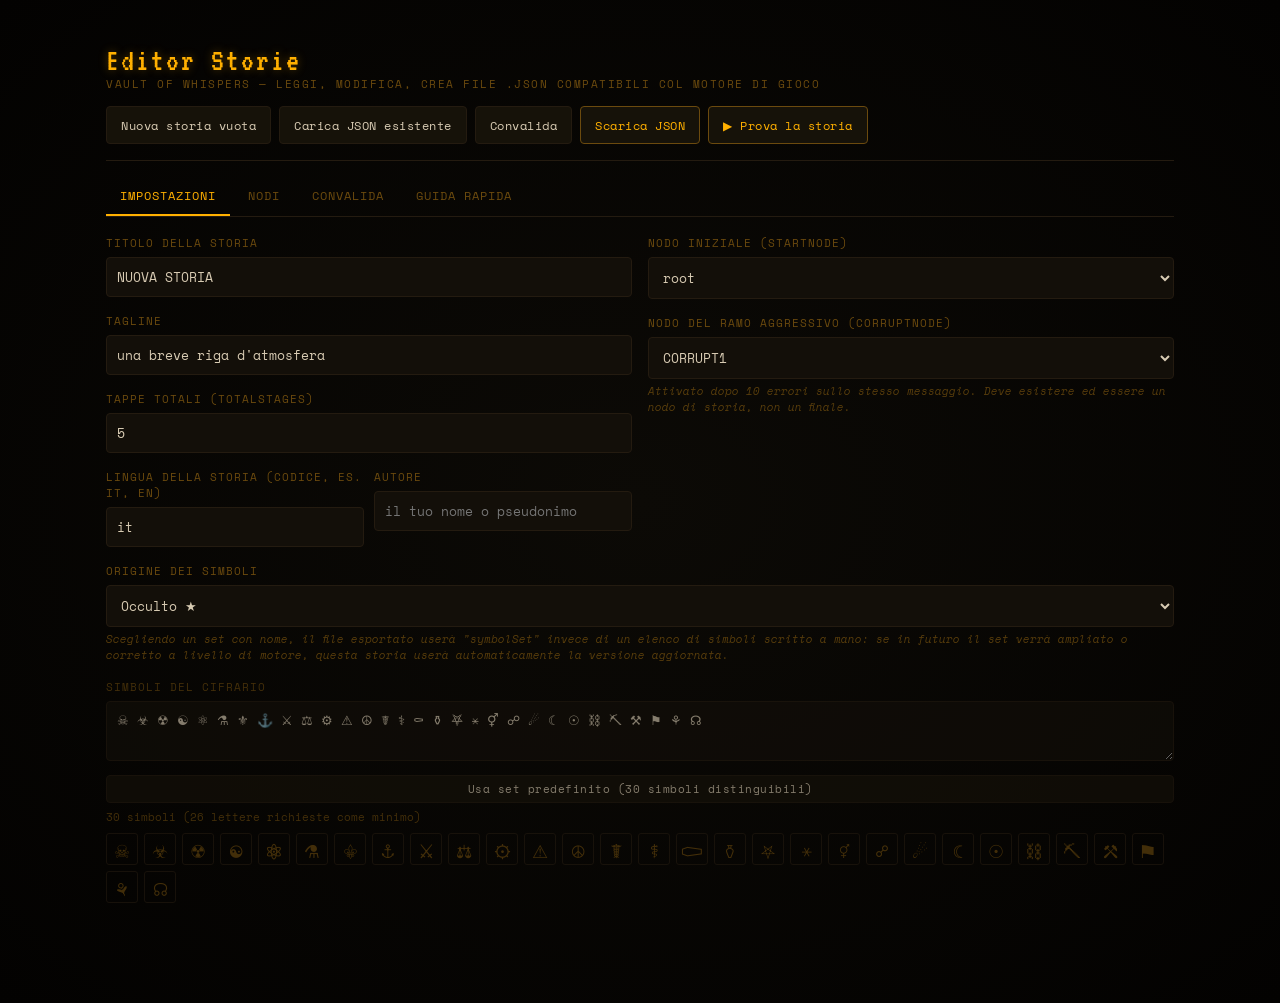
==== commit b6057d57: "Add files via upload" ====
--- a/editor.html
+++ b/editor.html
@@ -50,6 +50,16 @@
             <input type="number" id="fStages" class="ed-input" min="1" value="5">
           </div>
         </div>
+        <div class="ed-row">
+          <div class="ed-field">
+            <label class="ed-label" data-i18n="editor.settings.languageLabel">Lingua della storia (codice, es. it, en)</label>
+            <input type="text" id="fLanguage" class="ed-input" maxlength="10" data-i18n-placeholder="editor.settings.languagePlaceholder" placeholder="it">
+          </div>
+          <div class="ed-field">
+            <label class="ed-label" data-i18n="editor.settings.authorLabel">Autore</label>
+            <input type="text" id="fAuthor" class="ed-input" data-i18n-placeholder="editor.settings.authorPlaceholder" placeholder="il tuo nome o pseudonimo">
+          </div>
+        </div>
       </div>
       <div>
         <div class="ed-field">
@@ -65,6 +75,12 @@
     </div>
 
     <div class="ed-field">
+      <label class="ed-label" data-i18n="editor.settings.symbolSourceLabel">Origine dei simboli</label>
+      <select id="fSymbolSource" class="ed-select"></select>
+      <div class="ed-hint" data-i18n="editor.settings.symbolSourceHint">Scegliendo un set con nome, il file esportato usera' "symbolSet" invece di un elenco di simboli scritto a mano.</div>
+    </div>
+
+    <div class="ed-field" id="fSymbolsField">
       <label class="ed-label" data-i18n="editor.settings.symbolsLabel">Simboli del cifrario</label>
       <textarea id="fSymbols" class="ed-textarea" rows="2" data-i18n-placeholder="editor.settings.symbolsPlaceholder" placeholder="incolla o scrivi i simboli separati da spazio o virgola"></textarea>
       <div class="ed-row" style="margin-top:8px;">
@@ -111,6 +127,8 @@
       <button id="btnClosePreview" class="ed-btn" data-i18n="editor.preview.close">Chiudi anteprima</button>
     </div>
 
+    <div id="pvDifficultyPicker" style="margin-bottom:10px;"></div>
+
     <div class="terminal" id="pvTerminal">
       <div class="vignette"></div>
       <div class="flash-overlay" id="pvFlashOverlay"></div>
@@ -142,6 +160,8 @@
 
 <script src="js/i18n.js"></script>
 <script src="js/lang-it-fallback.js"></script>
+<script src="js/symbol-sets.js"></script>
+<script src="js/difficulties.js"></script>
 <script src="js/editor.js"></script>
 </body>
 </html>
--- a/css/style.css
+++ b/css/style.css
@@ -139,6 +139,39 @@
 .intro-text .warn{ color:var(--danger); }
 .intro-error{ color:var(--danger); font-size:12px; line-height:1.7; margin-top:10px; }
 
+.difficulty-picker{ margin-bottom:12px; }
+.difficulty-label{
+  font-size:10px;
+  letter-spacing:1.5px;
+  text-transform:uppercase;
+  color:var(--amber-dim);
+  margin-bottom:6px;
+}
+.difficulty-options{
+  display:flex;
+  gap:6px;
+  flex-wrap:wrap;
+}
+.difficulty-btn{
+  background:#161209;
+  border:1px solid var(--line);
+  color:var(--bone);
+  font-family:'Space Mono', monospace;
+  font-size:11px;
+  padding:8px 10px;
+  border-radius:4px;
+  cursor:pointer;
+  flex:1;
+  min-width:70px;
+  min-height:36px;
+}
+.difficulty-btn:hover{ border-color:var(--amber-dim); }
+.difficulty-btn.active{
+  border-color:var(--amber);
+  color:var(--amber);
+  box-shadow:0 0 8px var(--amber-glow);
+}
+
 .intro-credits{
   margin-top:14px;
   padding-top:10px;
@@ -151,6 +184,153 @@
   text-align:center;
 }
 
+.resume-banner{
+  border:1px solid var(--amber-dim);
+  border-radius:5px;
+  padding:10px 12px;
+  margin-bottom:12px;
+  background:rgba(255,176,0,0.05);
+}
+.resume-banner-text{
+  font-size:12px;
+  color:var(--bone);
+  margin-bottom:8px;
+  line-height:1.5;
+}
+.resume-banner-actions{
+  display:flex;
+  gap:8px;
+}
+.resume-btn, .resume-delete-btn{
+  font-family:'Space Mono', monospace;
+  font-size:11px;
+  letter-spacing:0.5px;
+  padding:7px 10px;
+  border-radius:4px;
+  cursor:pointer;
+  min-height:36px;
+}
+.resume-btn{
+  flex:2;
+  background:transparent;
+  border:1px solid var(--amber);
+  color:var(--amber);
+}
+.resume-btn:hover{ box-shadow:0 0 8px var(--amber-glow); }
+.resume-delete-btn{
+  flex:1;
+  background:transparent;
+  border:1px solid var(--line);
+  color:var(--amber-dim);
+}
+.resume-delete-btn:hover{ border-color:var(--danger); color:var(--danger); }
+
+.codex-open-btn{
+  display:block;
+  width:100%;
+  background:transparent;
+  border:1px solid var(--line);
+  color:var(--amber-dim);
+  font-family:'Space Mono', monospace;
+  font-size:12px;
+  letter-spacing:0.5px;
+  padding:9px 10px;
+  border-radius:4px;
+  cursor:pointer;
+  min-height:40px;
+  margin-bottom:12px;
+}
+.codex-open-btn:hover:not(:disabled){ border-color:var(--amber-dim); color:var(--bone); }
+.codex-open-btn:disabled{ opacity:0.35; cursor:default; }
+
+.codex-modal{
+  position:fixed; inset:0;
+  background:rgba(3,2,1,0.95);
+  z-index:150;
+  display:flex;
+  align-items:center;
+  justify-content:center;
+  padding:20px;
+  padding-top:calc(20px + env(safe-area-inset-top));
+  padding-bottom:calc(20px + env(safe-area-inset-bottom));
+}
+.codex-box{
+  width:100%;
+  max-width:640px;
+  max-height:85vh;
+  display:flex;
+  flex-direction:column;
+  background:var(--panel);
+  border:1px solid var(--line);
+  border-radius:6px;
+  padding:22px 20px;
+  box-shadow:0 0 70px rgba(255,60,20,0.08);
+}
+.codex-topbar{
+  display:flex;
+  justify-content:space-between;
+  align-items:center;
+  gap:10px;
+  margin-bottom:6px;
+}
+.codex-title{
+  font-family:'VT323', monospace;
+  font-size:22px;
+  letter-spacing:1px;
+  color:var(--amber);
+  text-shadow:0 0 10px var(--amber-glow);
+}
+.codex-close-btn{
+  background:transparent;
+  border:1px solid var(--line);
+  color:var(--bone);
+  font-family:'Space Mono', monospace;
+  font-size:11px;
+  padding:8px 12px;
+  border-radius:4px;
+  cursor:pointer;
+  min-height:36px;
+}
+.codex-close-btn:hover{ border-color:var(--amber-dim); }
+.codex-progress{
+  font-size:11px;
+  letter-spacing:1px;
+  text-transform:uppercase;
+  color:var(--amber-dim);
+  margin-bottom:14px;
+}
+.codex-list{
+  flex:1 1 auto;
+  overflow-y:auto;
+  display:flex;
+  flex-direction:column;
+  gap:8px;
+  -webkit-mask-image:linear-gradient(to bottom, transparent 0, black 12px, black calc(100% - 12px), transparent 100%);
+  mask-image:linear-gradient(to bottom, transparent 0, black 12px, black calc(100% - 12px), transparent 100%);
+  padding:8px 0;
+}
+.codex-entry{
+  border:1px solid var(--line);
+  border-radius:4px;
+  padding:12px 14px;
+}
+.codex-entry.found{ background:#130f09; }
+.codex-entry.locked{ opacity:0.5; }
+.codex-entry-title{
+  font-family:'VT323', monospace;
+  font-size:17px;
+  letter-spacing:1px;
+  text-transform:uppercase;
+  color:var(--danger);
+  margin-bottom:4px;
+}
+.codex-entry.locked .codex-entry-title{ color:var(--amber-dim); letter-spacing:3px; }
+.codex-entry-text{
+  font-size:12.5px;
+  line-height:1.6;
+  color:var(--bone);
+}
+
 .story-menu{
   display:flex;
   flex-direction:column;
@@ -182,6 +362,15 @@
   color:var(--amber-dim);
   font-size:11px;
   font-style:italic;
+  margin-top:3px;
+}
+.story-menu-btn .story-menu-meta{
+  display:block;
+  color:var(--amber-dim);
+  font-size:9.5px;
+  letter-spacing:0.5px;
+  text-transform:uppercase;
+  opacity:0.7;
   margin-top:3px;
 }
 .story-menu-btn:hover:not(:disabled){
@@ -472,7 +661,7 @@
   color:var(--amber-dim);
   text-shadow:none;
   transition:color 0.15s ease, text-shadow 0.15s ease;
-  font-family:'Noto Sans Symbols', 'Space Mono', sans-serif;
+  font-family:var(--glyph-font, 'Noto Sans Symbols', sans-serif);
   font-variant-emoji:text;
 }
 .glyph.symbol-highlight{
@@ -541,7 +730,7 @@
 }
 
 .chip{
-  font-family:'Noto Sans Symbols', 'Space Mono', sans-serif;
+  font-family:var(--glyph-font, 'Noto Sans Symbols', sans-serif);
   font-size:20px;
   font-variant-emoji:text;
   background:transparent;
